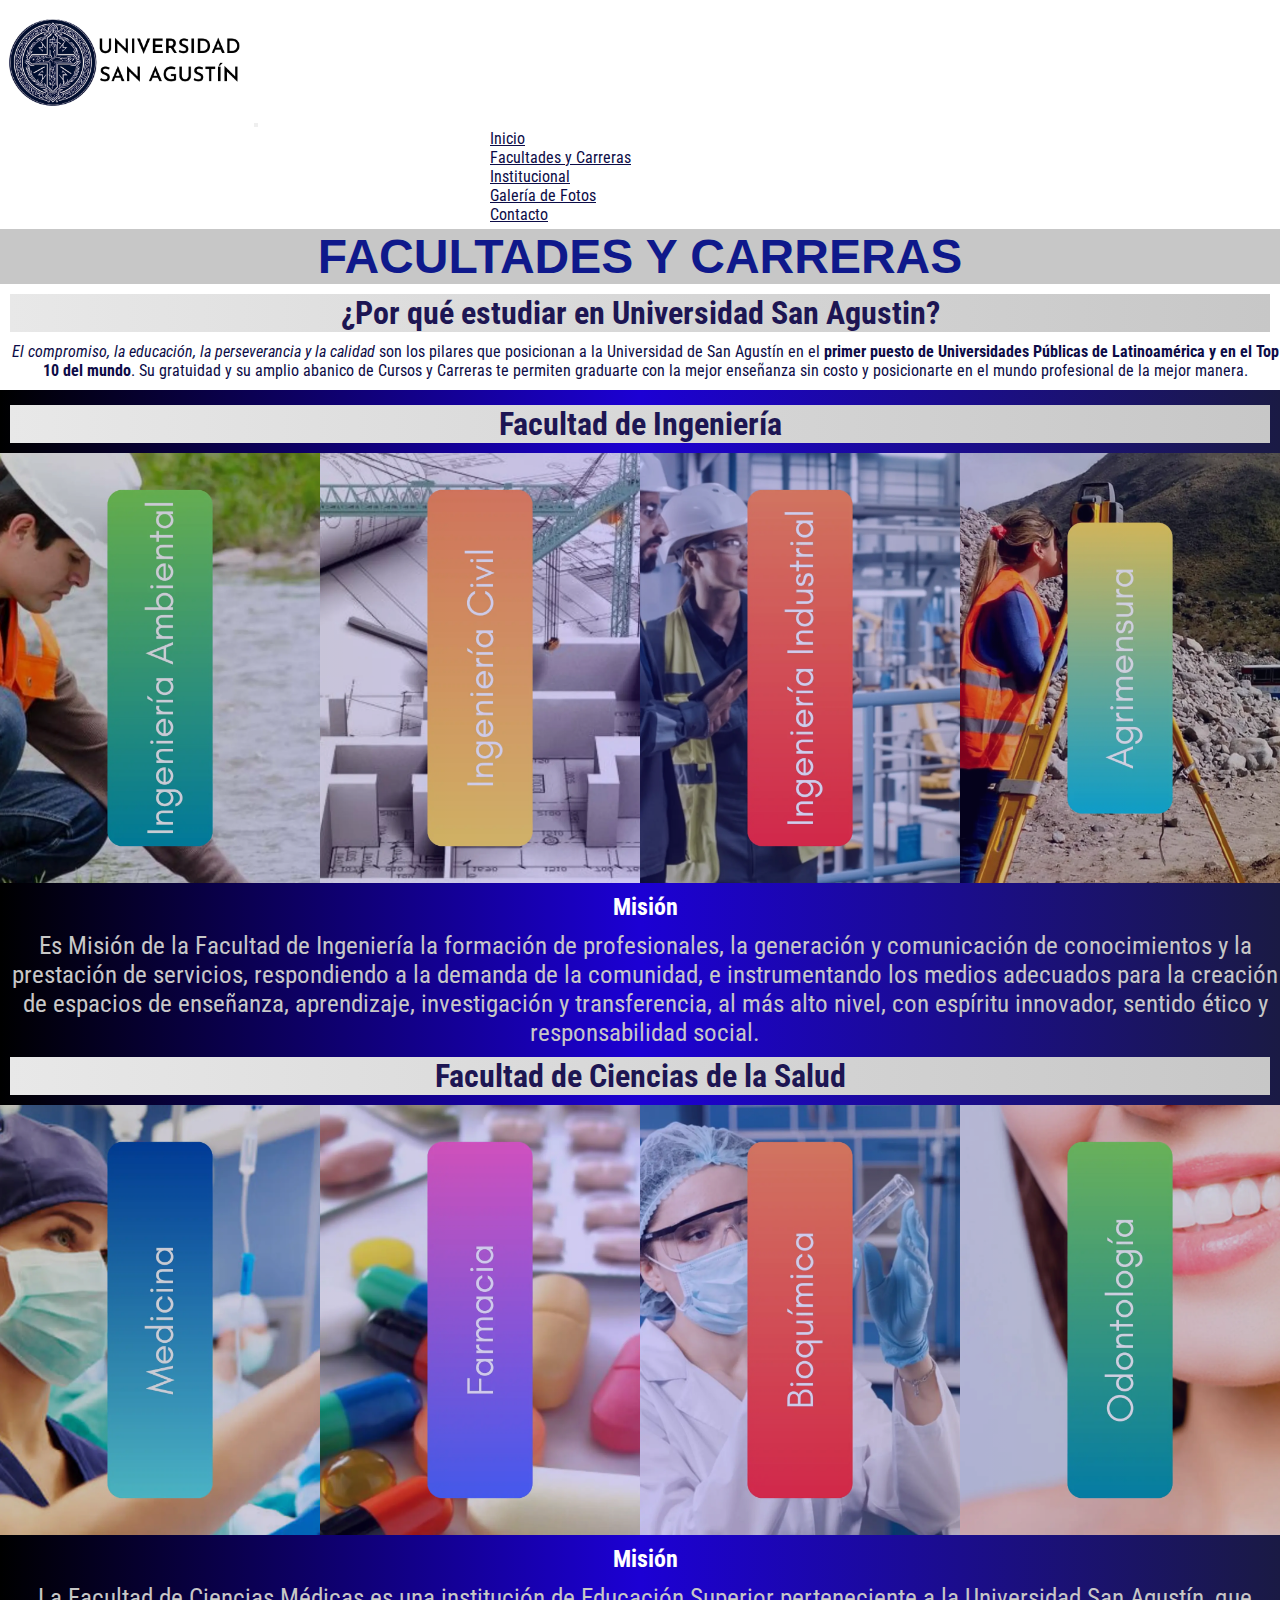
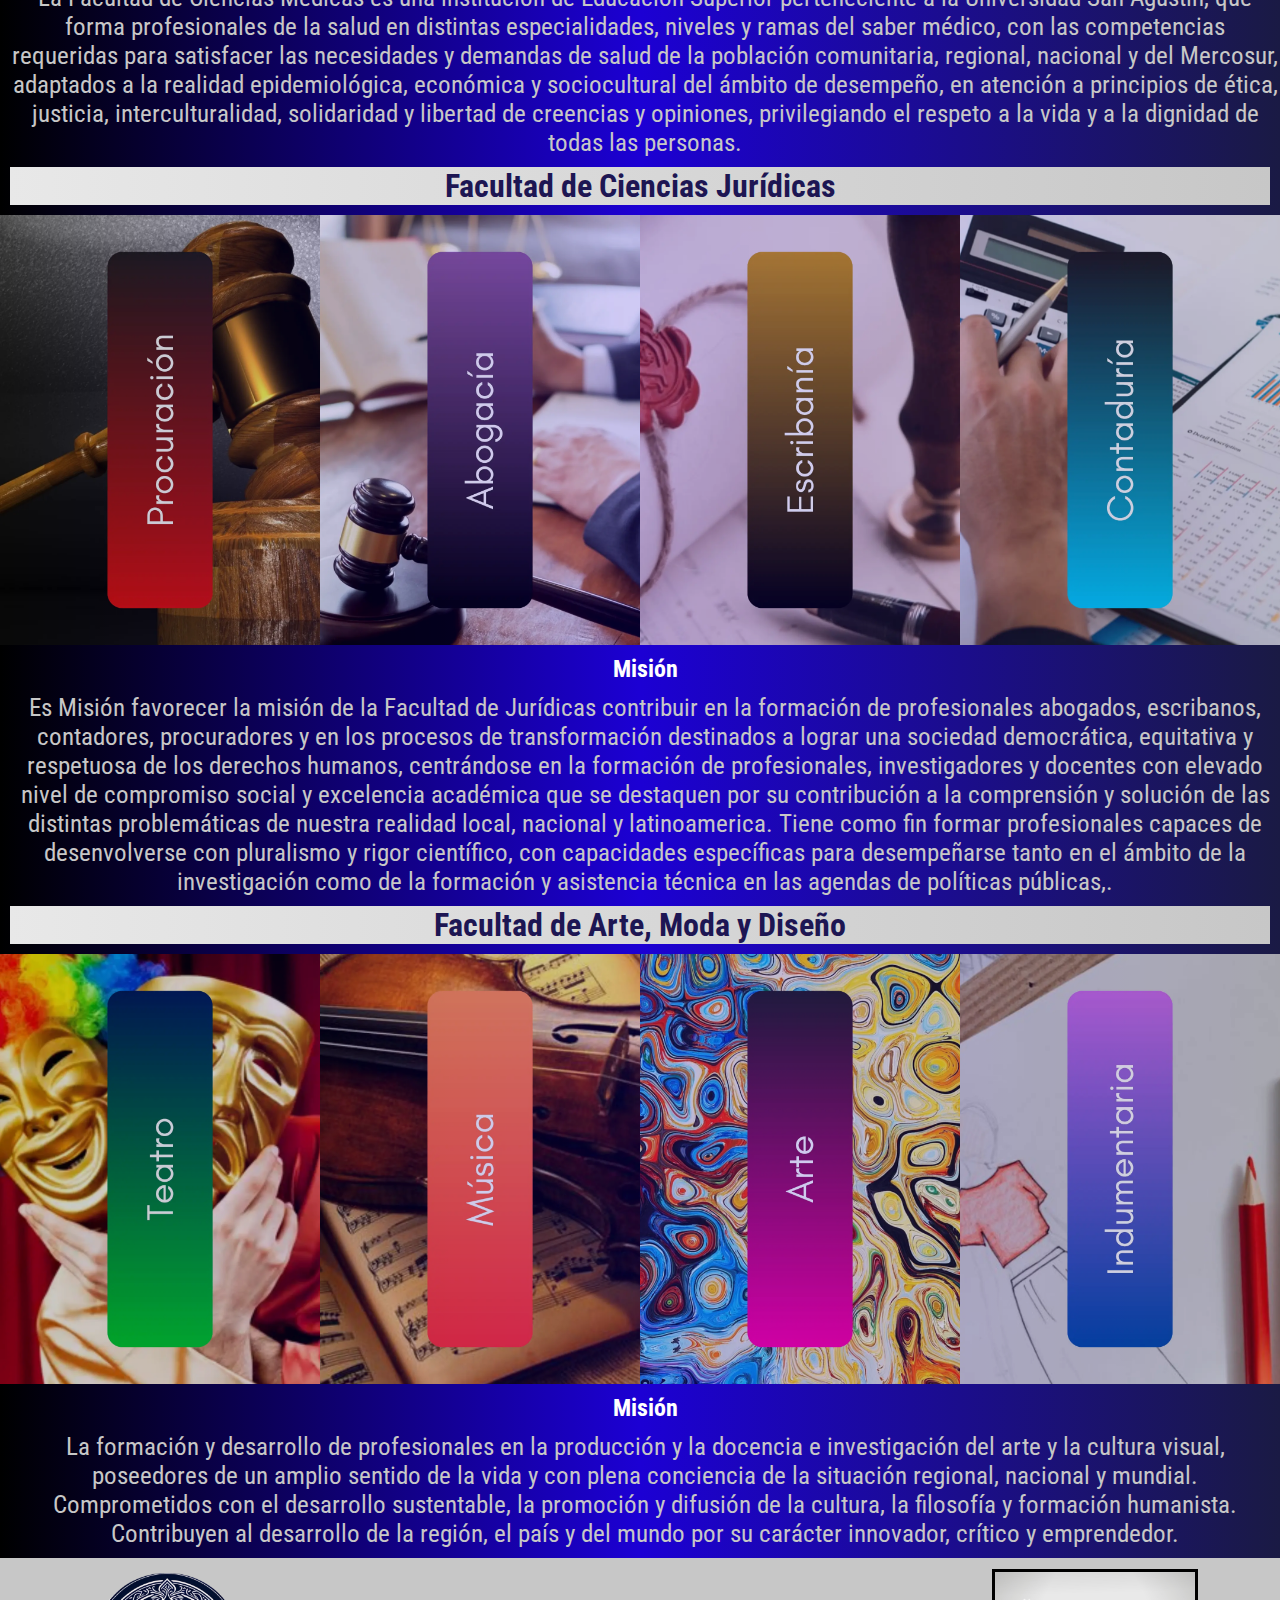
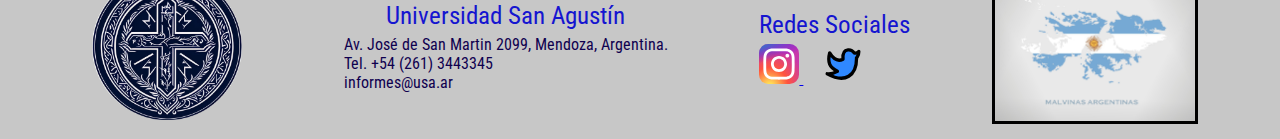
==== pages/carrera.html @ 0b382058 "first commit" ====
<!DOCTYPE html>
<html lang="en">
<head>
    <meta charset="UTF-8">
    <meta http-equiv="X-UA-Compatible" content="IE=edge">
    <meta name="viewport" content="width=device-width, initial-scale=1.0">
    
    <!--Fuente de Google--> 
    <link rel="preconnect" href="https://fonts.googleapis.com">
    <link rel="preconnect" href="https://fonts.gstatic.com" crossorigin>
    <link href="https://fonts.googleapis.com/css2?family=Roboto+Condensed:ital,wght@0,300;0,400;0,700;1,300&display=swap" rel="stylesheet">

    <!--Bootstrap--> 
    <link href="https://cdn.jsdelivr.net/npm/bootstrap@5.3.0-alpha3/dist/css/bootstrap.min.css" rel="stylesheet" integrity="sha384-KK94CHFLLe+nY2dmCWGMq91rCGa5gtU4mk92HdvYe+M/SXH301p5ILy+dN9+nJOZ" crossorigin="anonymous">

    <!--SCC Propio--> 
    <link rel="stylesheet" href="../css/styles.css">

    <!--SEO--> 
    <meta name="description" content="Página Principal de la Oferta Educativa de la Universidad de San Agustín. Nos muestra las Facultades y Carreras disponibles.">
    <meta name="keywords" content="universidad, usa, salud, ingeniería, arte, diseño, jurídica, medicina, bioquimica, farmacia, odontología, arte, moda, indumentaria">

    <title>Facultades y Carreras | USA</title>
    <link rel="icon" href="../img/logocircular.webp">
</head>
<body>
    <header id="arriba" class="logo">
        <nav class="navbar navbar-expand-lg ">
            <div class="container-fluid">
                <img src="../img/universidadsanagustín.png" alt="Logoynombreuniversidad">
              <button class="navbar-toggler" type="button" data-bs-toggle="collapse" data-bs-target="#navbarNav" aria-controls="navbarNav" aria-expanded="false" aria-label="Toggle navigation">
                <span class="navbar-toggler-icon"></span>
              </button>
              <div class="collapse navbar-collapse" id="navbarNav">
                <ul class="navbar-nav">
                  <li class="nav-item">
                    <a class="nav-link" aria-current="page" href="../index.html">Inicio</a>
                  </li>
                  <li class="nav-item">
                    <a class="nav-link" href="carrera.html">Facultades y Carreras</a>
                  </li>
                  <li class="nav-item">
                    <a class="nav-link" href="institucional.html">Institucional</a>
                  </li>
                  <li class="nav-item">
                    <a class="nav-link" href="galeriadefotos.html">Galería de Fotos</a>
                  </li>
                  <li class="nav-item">
                    <a class="nav-link" href="contacto.html">Contacto</a>
                  </li>
                </ul>
              </div>
            </div>
          </nav>
    </header>
    <section>
        <h1>FACULTADES Y CARRERAS</h1>

        <h2 class="titulosfacultad">¿Por qué estudiar en Universidad San Agustin?</h2>
        <p class="parrafocarrera"> <em>El compromiso, la educación, la perseverancia y la calidad</em> son los pilares que posicionan a la Universidad de San Agustín en el <strong>primer puesto de Universidades Públicas de Latinoamérica y en el Top 10 del mundo</strong>. Su gratuidad y su amplio abanico de Cursos y Carreras te permiten graduarte con la mejor enseñanza sin costo y posicionarte en el mundo profesional de la mejor manera. </p>
    </section>
  
    <section class="bodyfacultades">
    <section>
    <h2 class="titulosfacultad">Facultad de Ingeniería</h2>
    </section>

    <section class="probando">
      <img src="../img/ambiental.webp" alt="inginieriambiental">
      <img src="../img/civil.webp" alt="ingenieriacivil">
      <img src="../img/industrial.webp" alt="inginieriaindustrial">
      <img src="../img/agrimensura.webp" alt="ingenieriaagrimensura">
    </section>
    <div>
      <h2 class="titulocarrera">Misión</h2>
      <h3 class="textocarrera">Es Misión de la Facultad de Ingeniería la formación de profesionales, la generación y comunicación de conocimientos y la prestación de servicios, respondiendo a la demanda de la comunidad, e instrumentando los medios adecuados para la creación de espacios de enseñanza, aprendizaje, investigación y transferencia, al más alto nivel, con espíritu innovador, sentido ético y responsabilidad social.</h3>
    </div>

    <section>
      <h2 class="titulosfacultad">Facultad de Ciencias de la Salud</h2>
    </section>

      <section class="probando">
        <img src="../img/medicina1.webp" alt="medicina">
        <img src="../img/farmacia.webp" alt="farmacia">
        <img src="../img/bioquimica.webp" alt="bioq">
        <img src="../img/odontologia.webp" alt="odontología">
      </section>
      <div>
        <h2 class="titulocarrera">Misión</h2>
        <h3 class="textocarrera">La Facultad de Ciencias Médicas es una institución de Educación Superior perteneciente a la Universidad San Agustín, que forma profesionales de la salud en distintas especialidades, niveles y ramas del saber médico, con las competencias requeridas para satisfacer las necesidades y demandas de salud de la población comunitaria, regional, nacional y del Mercosur, adaptados a la realidad epidemiológica, económica y sociocultural del ámbito de desempeño, en atención a principios de ética, justicia, interculturalidad, solidaridad y libertad de creencias y opiniones, privilegiando el respeto a la vida y a la dignidad de todas las personas.</h3>
      </div>

      <section>
        <h2 class="titulosfacultad">Facultad de Ciencias Jurídicas</h2>
      </section>

      <section class="probando">
        <img src="../img/procuracion.webp" alt="procurador">
        <img src="../img/abogacia.webp" alt="abogado">
        <img src="../img/escribania.webp" alt="escribano">
        <img src="../img/contaduria.webp" alt="contador">
      </section>
      <div>
        <h2 class="titulocarrera">Misión</h2>
        <h3 class="textocarrera">Es Misión favorecer la misión de la Facultad de Jurídicas contribuir en la formación de profesionales abogados, escribanos, contadores, procuradores y en los procesos de transformación destinados a lograr una sociedad democrática, equitativa y respetuosa de los derechos humanos, centrándose en la formación de profesionales, investigadores y docentes con elevado nivel de compromiso social y excelencia académica que se destaquen por su contribución a la comprensión y solución de las distintas problemáticas de nuestra realidad local, nacional y latinoamerica. Tiene como fin formar profesionales capaces de desenvolverse con pluralismo y rigor científico, con capacidades específicas para desempeñarse tanto en el ámbito de la investigación como de la formación y asistencia técnica en las agendas de políticas públicas,.</h3>
      </div>
      
      <section>
          <h2 class="titulosfacultad">Facultad de Arte, Moda y Diseño</h2>
      </section>
      <section class="probando">
        <img src="../img/teatro.webp" alt="teatro">
        <img src="../img/musica.webp" alt="musica">
        <img src="../img/arte.webp" alt="arte">
        <img src="../img/diseño.webp" alt="diseño">
      </section>
      <div>
        <h2 class="titulocarrera">Misión</h2>
        <h3 class="textocarrera">La formación y desarrollo de profesionales en la producción y la docencia e investigación del arte y la cultura visual, poseedores de un amplio sentido de la vida y con plena conciencia de la situación regional, nacional y mundial. Comprometidos con el desarrollo sustentable, la promoción y difusión de la cultura, la filosofía y formación humanista. Contribuyen al desarrollo de la región, el país y del mundo por su carácter innovador, crítico y emprendedor.</h3>
      </div>
    </section>
</section>

    <footer>
        <section class="logofooter">
            <img src="../img/logocircular.webp" alt="Logouniversidad">
        </section>
        <section>
            <h3>Universidad San Agustín</h3>
            <ul>
                <li>Av. José de San Martin 2099, Mendoza, Argentina.</li>
                <li>Tel. +54 (261) 3443345</li>
                <li>informes@usa.ar</li>
            </ul>
            
        </section>
        <section>
            <h3>Redes Sociales</h3>
        <a class="socialmedia" href="https://www.instagram.com" target="_blank">
            <img src="../img/instagram.svg" alt="Logo Instagram">
        </a>
        <a class="socialmedia" href="https://www.twitter.com" target="_blank">
            <img src="../img/twitter.svg" alt="Logo Twitter">
        </a>
        </section>
        <section class="malvarg">
            <img src="../img/malvinasargentinas.jpg" alt="malvinasargentinas">
        </section>
    </footer>

    <script src="https://cdn.jsdelivr.net/npm/bootstrap@5.3.0-alpha3/dist/js/bootstrap.bundle.min.js" integrity="sha384-ENjdO4Dr2bkBIFxQpeoTz1HIcje39Wm4jDKdf19U8gI4ddQ3GYNS7NTKfAdVQSZe" crossorigin="anonymous"></script>
</body>
</html>
---- css/styles.css ----
@charset "UTF-8";
/*VARIABLES*/
/*PALETA DE COLORES*/
/*ESPACIADOS*/
/*Buena Práctica: colocar los margin y padding en 0*/
* {
  margin: 0;
  padding: 0;
}

img {
  max-width: 100%;
}

h1 {
  /*Propiedad = color y el blueviolet = Valor*/
  color: rgb(15, 25, 139);
  text-align: center;
  font-size: 3rem;
  background-color: rgb(199, 199, 199);
  text-shadow: 6px;
  font-family: "Lucida Sans", "Lucida Sans Regular", "Lucida Grande", "Lucida Sans Unicode", Geneva, Verdana, sans-serif;
}

/*Caracterísitcas h2*/
h2 {
  color: rgb(29, 22, 83);
  margin-top: 10px;
  margin-bottom: 10px;
  margin-left: 10px;
}

/*Caracterísitcas h3*/
h3 {
  color: rgb(21, 21, 208);
  font-weight: 400;
  margin-bottom: 5px;
  margin-left: 10px;
  text-align: center;
  font-size: 25px;
}

h4 {
  margin-left: 10px;
}

ul {
  list-style: none;
  margin-bottom: 5px;
  margin-left: 10px;
  color: rgb(15, 0, 79);
}

p {
  margin-bottom: 10px;
  margin-left: 10px;
  color: rgb(12, 12, 71);
}

header {
  background-color: white;
  border: white;
  position: sticky;
  top: 0;
  z-index: 1;
}

.whatsapp {
  position: fixed;
  bottom: 15px;
  right: 15px;
}

.whatsapp img {
  width: 60px;
}

header {
  background-color: white;
  border: white;
  position: sticky;
  top: 0;
  z-index: 1;
}

body {
  font-family: "Roboto Condensed", sans-serif;
}

.body__parrafo {
  color: black;
  display: flex;
  justify-content: center;
  text-align: center;
}

.redsoc {
  font-size: 1rem;
  text-align: left;
}

.datos {
  color: black;
}

footer {
  display: flex;
  flex-direction: row;
  align-items: center;
  justify-content: space-evenly;
  flex-wrap: wrap;
}

@media (max-width: 768px) {
  footer {
    flex-direction: column;
    align-items: center;
    justify-content: center;
  }
}
.nav-link:hover {
  color: blueviolet;
  background-color: rgb(201, 201, 201);
}

.nav-link {
  color: rgb(12, 12, 71);
  text-align: center;
}

.socialmedia {
  margin: 10px 10px;
}
.socialmedia img {
  width: 40px;
}

header {
  background-color: white;
  border: white;
  position: sticky;
  top: 0;
  z-index: 1;
}

.logofooter {
  margin: 15px 10px;
}
.logofooter img {
  width: 150px;
}

.logo img {
  width: 250px;
}

/*Aplicando Pseudoclases*/
.menu li a:hover {
  color: rgb(178, 143, 211);
}

.menu li a:active {
  background-color: #a3a5c3;
  color: rgb(68, 115, 190);
}

/*Mediaquerie para la Navbar en pantalla grande*/
@media (min-width: 992px) and (max-width: 1200px) {
  .navbar-nav {
    padding-left: 15rem;
  }
}
@media (min-width: 1201px) and (max-width: 1600px) {
  .navbar-nav {
    padding-left: 30rem;
  }
}
footer {
  background-color: rgb(199, 199, 199);
}

.chiuni {
  display: flex;
  flex-direction: column;
  align-items: center;
  margin: 5px;
}
.chiuni img {
  border: solid black;
  text-align: center;
  max-width: 100%;
}

.arteymoda {
  background-color: rgb(199, 199, 199);
  padding: 10px;
  margin: 5px, 5px;
  border: solid 3px black;
  justify-content: center;
  align-items: center;
}
.arteymoda img {
  width: 250px;
  display: block;
  margin: 0 auto;
}
.arteymoda ul {
  margin-top: 15px;
  margin-bottom: 15px;
  text-align: center;
  padding-left: 0rem;
}

.ingindex {
  background-color: rgb(199, 199, 199);
  padding: 10px;
  margin: 5px, 5px;
  border: solid 3px black;
  justify-content: center;
  align-items: center;
}
.ingindex img {
  width: 250px;
  display: block;
  margin: 0 auto;
}
.ingindex ul {
  margin-top: 15px;
  margin-bottom: 15px;
  text-align: center;
  padding-left: 0rem;
}

.medindex {
  background-color: rgb(199, 199, 199);
  padding: 10px;
  margin: 5px, 5px;
  border: solid 3px black;
  justify-content: center;
  align-items: center;
}
.medindex img {
  width: 250px;
  display: block;
  margin: 0 auto;
}
.medindex ul {
  margin-top: 15px;
  margin-bottom: 15px;
  text-align: center;
  padding-left: 0rem;
}

.jurindex {
  background-color: rgb(199, 199, 199);
  padding: 10px;
  margin: 5px, 5px;
  border: solid 3px black;
  justify-content: center;
  align-items: center;
}
.jurindex img {
  width: 250px;
  display: block;
  margin: 0 auto;
}
.jurindex ul {
  margin-top: 15px;
  margin-bottom: 15px;
  text-align: center;
  padding-left: 0rem;
}

.titleca {
  display: flex;
  flex-direction: column;
  align-items: center;
  gap: 15px;
}

/*Incluyendo Mixin a los Científicos*/
.favaloro {
  background-color: rgb(106, 72, 117);
  border: solid 3px black;
  text-align: center;
  align-items: center;
  justify-content: space-around;
  margin: 0 auto;
}
.favaloro img {
  width: 150px;
  display: block;
  margin: 0 auto;
}
.favaloro h3 {
  text-align: center;
  color: white;
}
.favaloro p {
  color: white;
}

.rabinovich {
  background-color: rgb(106, 72, 117);
  border: solid 3px black;
  text-align: center;
  align-items: center;
  justify-content: space-around;
  margin: 0 auto;
}
.rabinovich img {
  width: 150px;
  display: block;
  margin: 0 auto;
}
.rabinovich h3 {
  text-align: center;
  color: white;
}
.rabinovich p {
  color: white;
}

.gamarnik {
  background-color: rgb(106, 72, 117);
  border: solid 3px black;
  text-align: center;
  align-items: center;
  justify-content: space-around;
  margin: 0 auto;
}
.gamarnik img {
  width: 150px;
  display: block;
  margin: 0 auto;
}
.gamarnik h3 {
  text-align: center;
  color: white;
}
.gamarnik p {
  color: white;
}

.milstein {
  background-color: rgb(106, 72, 117);
  border: solid 3px black;
  text-align: center;
  align-items: center;
  justify-content: space-around;
  margin: 0 auto;
}
.milstein img {
  width: 150px;
  display: block;
  margin: 0 auto;
}
.milstein h3 {
  text-align: center;
  color: white;
}
.milstein p {
  color: white;
}

.noticias {
  margin: 0 auto;
  margin-top: 30px;
  margin-bottom: 30px;
}

.grandes {
  margin: 0 auto;
  margin-top: 30px;
  margin-bottom: 30px;
  margin: 5px;
}

.malvarg img {
  width: 200px;
  border-style: solid;
  border-color: black;
}

.notint {
  background-color: rgb(199, 199, 199);
  margin-left: 5px;
  margin-right: 5px;
  border: solid;
}

.anidada {
  margin-top: 5px;
  margin-bottom: 10px;
  font-style: italic;
}
.anidada ul {
  list-style: none;
  margin-left: 3px;
}

.titnot {
  text-align: center;
  color: rgb(29, 22, 83);
  font-size: 2rem;
}

.contentcarrera {
  margin-left: 5px;
  margin-right: 5px;
}

.probando {
  display: flex;
  width: 100%;
  height: 430px;
}
.probando img {
  width: 0px;
  flex-grow: 1;
  object-fit: cover;
  opacity: 0.8;
  transition: 0.5s ease;
}
.probando img:hover {
  cursor: crosshair;
  width: 50px;
  opacity: 1;
  filter: contrast(120%);
}

.titulosfacultad {
  text-align: center;
  font-size: 2rem;
  margin-bottom: 20px;
  background-image: linear-gradient(to left, rgb(199, 199, 199), rgb(232, 232, 232));
  margin: 10px;
}

.bodyfacultades {
  background-image: linear-gradient(to left, rgb(26, 26, 68), rgb(28, 0, 212), black);
  padding-top: 5px;
  padding-bottom: 5px;
}

.titulocarrera {
  text-align: center;
  color: white;
}

.textocarrera {
  color: rgb(199, 199, 199);
  text-align: center;
}

.parrafocarrera {
  text-align: center;
}

.accordion-body {
  text-align: justify;
}

.textoint {
  text-align: center;
}

.accordion-button {
  font-weight: bold;
}

.formulario {
  background-color: rgb(18, 18, 64);
  color: whitesmoke;
  padding: 0 1.5em;
  max-width: 1170px;
  margin: 0px;
}

.forms {
  margin: 20px;
}

.preg, .preg2 {
  width: 100%;
  padding: 0.5em;
  margin-bottom: 12px;
  margin-top: 12px;
  border: none;
  text-align: center;
}

.preg2 {
  background-color: rgb(185, 75, 75);
}

.formulario-contacto {
  text-align: center;
}

/*Galería utilizando Grids*/
.body__gdf {
  display: grid;
  grid-template-areas: "foto1 foto1 foto2 foto2 foto2" "foto1 foto1 foto2 foto2 foto2" "foto3 foto3 foto2 foto2 foto2" "foto4 foto4 foto5 foto5 foto6" "foto7 foto7 foto8 foto9 foto9";
  gap: 12px;
  background-image: linear-gradient(to left, rgb(26, 26, 68), black);
  padding: 10px;
}

.img1, .img2, .img3, .img4, .img5, .img6, .img7, .img8, .img9 {
  max-width: 100%;
  height: 200px;
  background-size: cover;
  background-repeat: no-repeat;
  background-position: center;
}

.img1 {
  background-image: url(../img/1.jpg);
  grid-area: foto1;
}

.img2 {
  background-image: url(../img/2.jpg);
  grid-area: foto2;
  align-self: start;
  height: 100%;
}

.img3 {
  background-image: url(../img/3.jpg);
  grid-area: foto3;
}

.img4 {
  background-image: url(../img/4.jpg);
  grid-area: foto4;
}

.img5 {
  background-image: url(../img/5.webp);
  grid-area: foto5;
}

.img6 {
  background-image: url(../img/6.webp);
  grid-area: foto6;
}

.img7 {
  background-image: url(../img/7.jpg);
  grid-area: foto7;
}

.img8 {
  background-image: url(../img/8.jpg);
  grid-area: foto8;
}

.img9 {
  background-image: url(../img/9.jpg);
  grid-area: foto9;
}

@media (max-width: 768px) {
  .body__gdf {
    grid-template-areas: "foto1 foto1 foto1" "foto2 foto2 foto2" "foto3 foto3 foto3" "foto4 foto4 foto4" "foto5 foto5 foto5" "foto6 foto6 foto6" "foto7 foto7 foto7" "foto8 foto8 foto8" "foto9 foto9 foto9";
  }
}

/*# sourceMappingURL=styles.css.map */
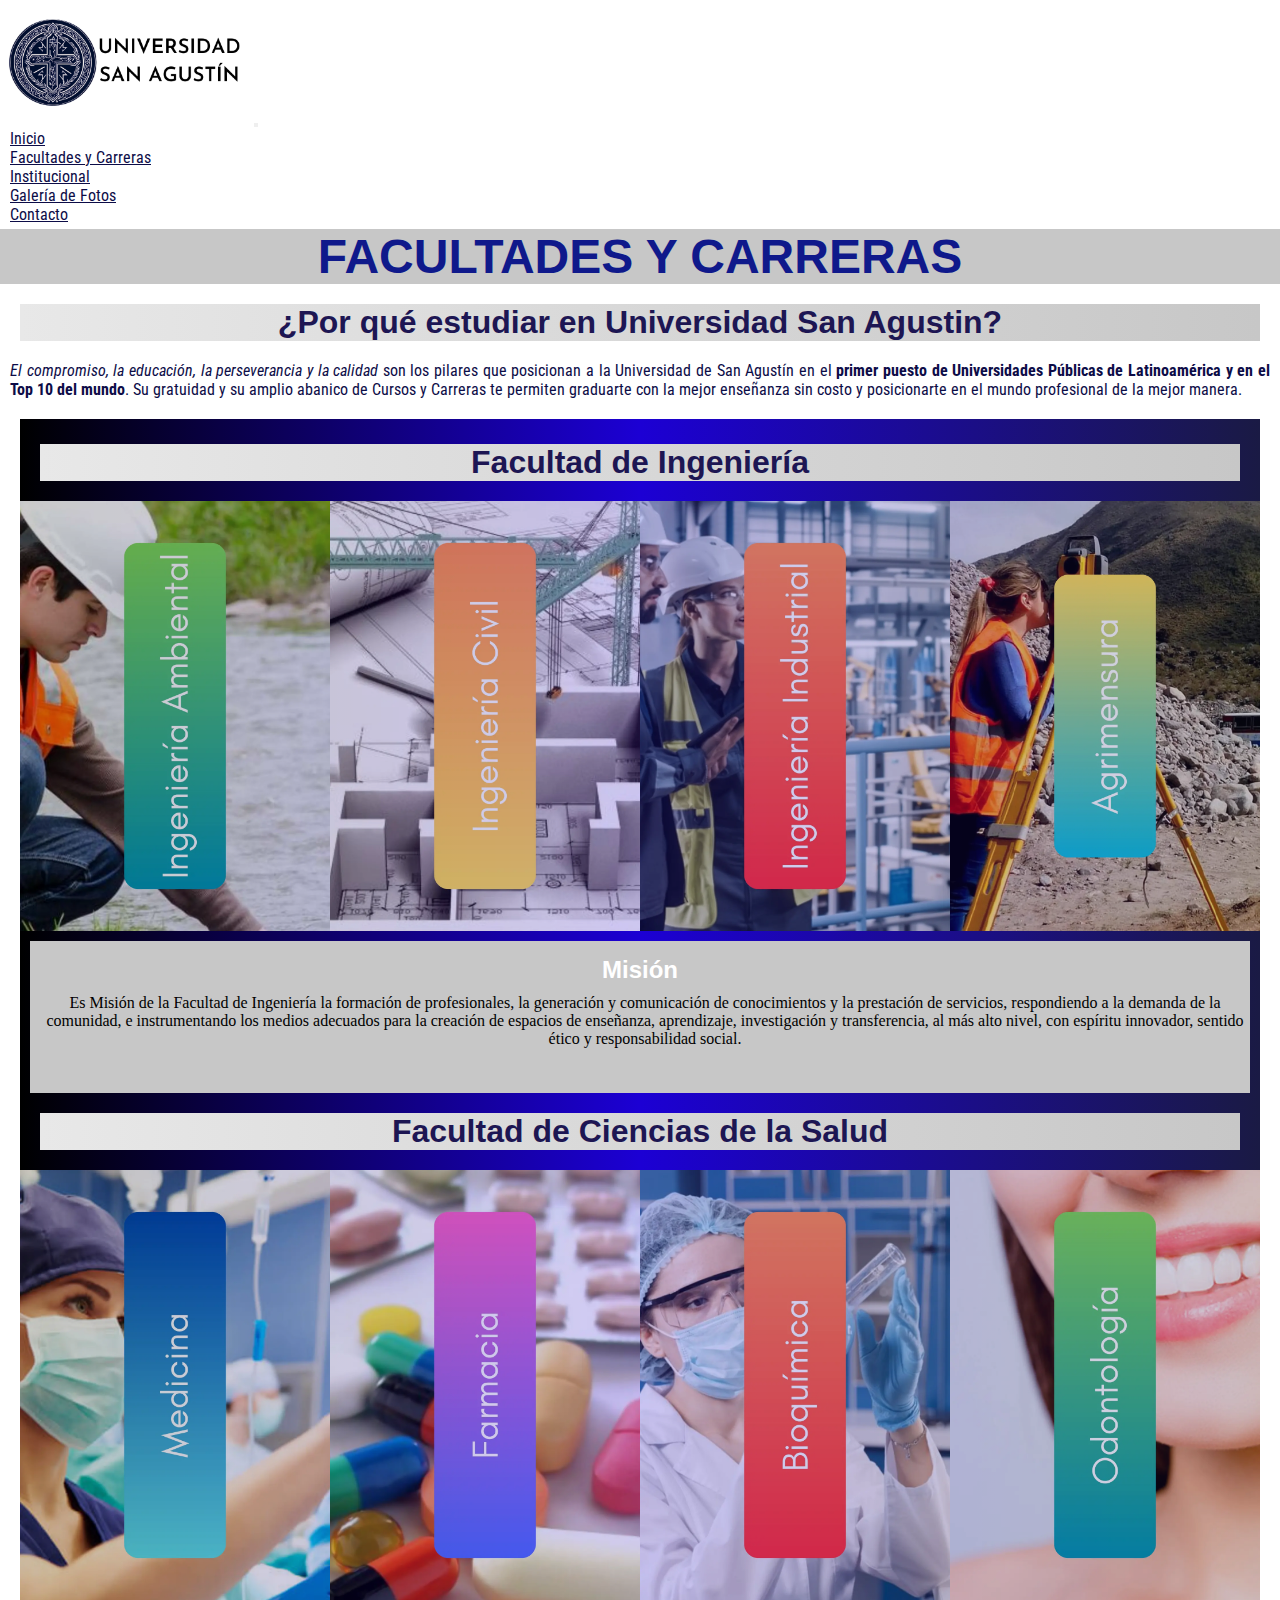
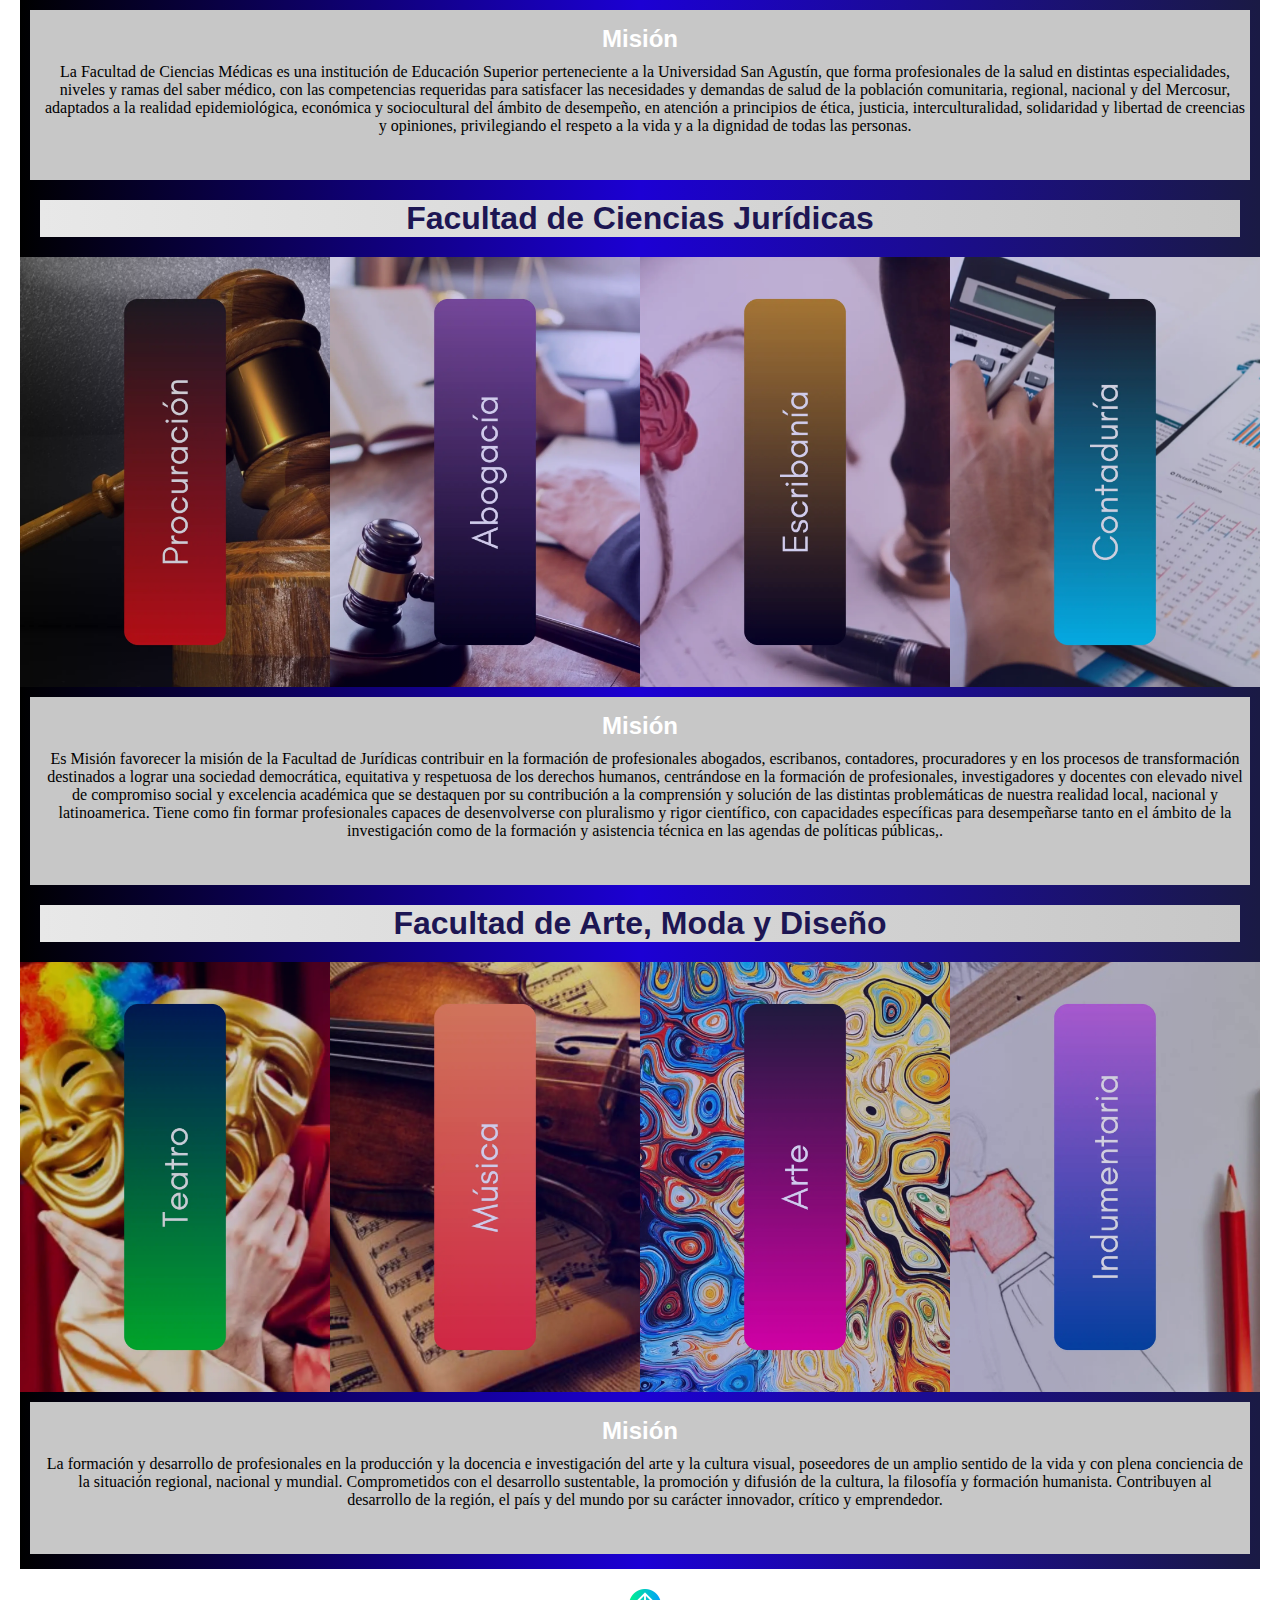
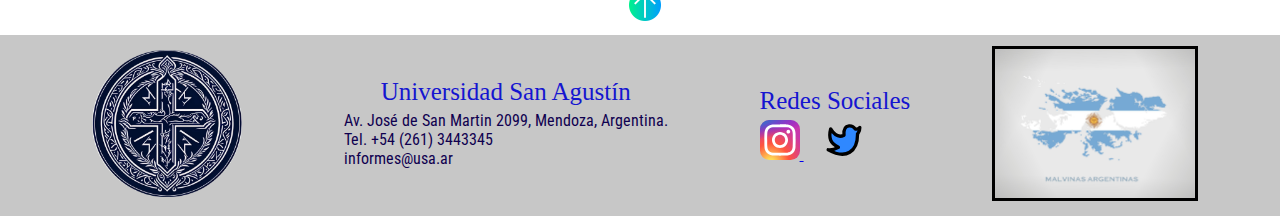
==== commit 1e0bec96: "Se agregaron cards para solucionar en el index la sección de carreras y se arreglo tipografías de di" ====
--- a/pages/carrera.html
+++ b/pages/carrera.html
@@ -23,11 +23,11 @@
     <title>Facultades y Carreras | USA</title>
     <link rel="icon" href="../img/logocircular.webp">
 </head>
-<body>
+<body id="arriba">
     <header id="arriba" class="logo">
         <nav class="navbar navbar-expand-lg ">
             <div class="container-fluid">
-                <img src="../img/universidadsanagustín.png" alt="Logoynombreuniversidad">
+                <a href="../index.html"><img src="../img/universidadsanagustín.png" alt="Logoynombreuniversidad"></a>
               <button class="navbar-toggler" type="button" data-bs-toggle="collapse" data-bs-target="#navbarNav" aria-controls="navbarNav" aria-expanded="false" aria-label="Toggle navigation">
                 <span class="navbar-toggler-icon"></span>
               </button>
@@ -71,7 +71,7 @@
       <img src="../img/industrial.webp" alt="inginieriaindustrial">
       <img src="../img/agrimensura.webp" alt="ingenieriaagrimensura">
     </section>
-    <div>
+    <div class="mision">
       <h2 class="titulocarrera">Misión</h2>
       <h3 class="textocarrera">Es Misión de la Facultad de Ingeniería la formación de profesionales, la generación y comunicación de conocimientos y la prestación de servicios, respondiendo a la demanda de la comunidad, e instrumentando los medios adecuados para la creación de espacios de enseñanza, aprendizaje, investigación y transferencia, al más alto nivel, con espíritu innovador, sentido ético y responsabilidad social.</h3>
     </div>
@@ -86,7 +86,7 @@
         <img src="../img/bioquimica.webp" alt="bioq">
         <img src="../img/odontologia.webp" alt="odontología">
       </section>
-      <div>
+      <div class="mision">
         <h2 class="titulocarrera">Misión</h2>
         <h3 class="textocarrera">La Facultad de Ciencias Médicas es una institución de Educación Superior perteneciente a la Universidad San Agustín, que forma profesionales de la salud en distintas especialidades, niveles y ramas del saber médico, con las competencias requeridas para satisfacer las necesidades y demandas de salud de la población comunitaria, regional, nacional y del Mercosur, adaptados a la realidad epidemiológica, económica y sociocultural del ámbito de desempeño, en atención a principios de ética, justicia, interculturalidad, solidaridad y libertad de creencias y opiniones, privilegiando el respeto a la vida y a la dignidad de todas las personas.</h3>
       </div>
@@ -101,7 +101,7 @@
         <img src="../img/escribania.webp" alt="escribano">
         <img src="../img/contaduria.webp" alt="contador">
       </section>
-      <div>
+      <div class="mision">
         <h2 class="titulocarrera">Misión</h2>
         <h3 class="textocarrera">Es Misión favorecer la misión de la Facultad de Jurídicas contribuir en la formación de profesionales abogados, escribanos, contadores, procuradores y en los procesos de transformación destinados a lograr una sociedad democrática, equitativa y respetuosa de los derechos humanos, centrándose en la formación de profesionales, investigadores y docentes con elevado nivel de compromiso social y excelencia académica que se destaquen por su contribución a la comprensión y solución de las distintas problemáticas de nuestra realidad local, nacional y latinoamerica. Tiene como fin formar profesionales capaces de desenvolverse con pluralismo y rigor científico, con capacidades específicas para desempeñarse tanto en el ámbito de la investigación como de la formación y asistencia técnica en las agendas de políticas públicas,.</h3>
       </div>
@@ -115,12 +115,14 @@
         <img src="../img/arte.webp" alt="arte">
         <img src="../img/diseño.webp" alt="diseño">
       </section>
-      <div>
+      <div class="mision">
         <h2 class="titulocarrera">Misión</h2>
         <h3 class="textocarrera">La formación y desarrollo de profesionales en la producción y la docencia e investigación del arte y la cultura visual, poseedores de un amplio sentido de la vida y con plena conciencia de la situación regional, nacional y mundial. Comprometidos con el desarrollo sustentable, la promoción y difusión de la cultura, la filosofía y formación humanista. Contribuyen al desarrollo de la región, el país y del mundo por su carácter innovador, crítico y emprendedor.</h3>
       </div>
     </section>
 </section>
+
+<p class="arriba"><a href="#arriba"><img src="../img/arriba.png" alt="ir-arriba"></a></p>
 
     <footer>
         <section class="logofooter">
@@ -135,6 +137,7 @@
             </ul>
             
         </section>
+      
         <section>
             <h3>Redes Sociales</h3>
         <a class="socialmedia" href="https://www.instagram.com" target="_blank">
--- a/css/styles.css
+++ b/css/styles.css
@@ -13,13 +13,12 @@
 }
 
 h1 {
-  /*Propiedad = color y el blueviolet = Valor*/
   color: rgb(15, 25, 139);
   text-align: center;
   font-size: 3rem;
   background-color: rgb(199, 199, 199);
   text-shadow: 6px;
-  font-family: "Lucida Sans", "Lucida Sans Regular", "Lucida Grande", "Lucida Sans Unicode", Geneva, Verdana, sans-serif;
+  font-family: "Trebuchet MS", "Lucida Sans Unicode", "Lucida Grande", "Lucida Sans", Arial, sans-serif;
 }
 
 /*Caracterísitcas h2*/
@@ -28,6 +27,7 @@
   margin-top: 10px;
   margin-bottom: 10px;
   margin-left: 10px;
+  font-family: "Franklin Gothic Medium", "Arial Narrow", Arial, sans-serif;
 }
 
 /*Caracterísitcas h3*/
@@ -38,6 +38,7 @@
   margin-left: 10px;
   text-align: center;
   font-size: 25px;
+  font-family: Cambria, Cochin, Georgia, Times, "Times New Roman", serif;
 }
 
 h4 {
@@ -109,6 +110,7 @@
   align-items: center;
   justify-content: space-evenly;
   flex-wrap: wrap;
+  background-color: rgb(199, 199, 199);
 }
 
 @media (max-width: 768px) {
@@ -164,19 +166,12 @@
   color: rgb(68, 115, 190);
 }
 
-/*Mediaquerie para la Navbar en pantalla grande*/
-@media (min-width: 992px) and (max-width: 1200px) {
-  .navbar-nav {
-    padding-left: 15rem;
-  }
-}
-@media (min-width: 1201px) and (max-width: 1600px) {
-  .navbar-nav {
-    padding-left: 30rem;
-  }
-}
-footer {
-  background-color: rgb(199, 199, 199);
+.arriba {
+  text-align: center;
+}
+.arriba img {
+  max-width: 2rem;
+  max-height: 2rem;
 }
 
 .chiuni {
@@ -188,7 +183,8 @@
 .chiuni img {
   border: solid black;
   text-align: center;
-  max-width: 100%;
+  max-width: 70vw;
+  max-height: 70vh;
 }
 
 .arteymoda {
@@ -408,6 +404,18 @@
 .contentcarrera {
   margin-left: 5px;
   margin-right: 5px;
+}
+
+.card {
+  margin: 10px;
+  background-color: #0e177e;
+}
+
+.card-title {
+  text-align: center;
+  font-family: Arial, Helvetica, sans-serif;
+  color: #fbfbfb;
+  font-weight: bold;
 }
 
 .probando {
@@ -432,29 +440,39 @@
 .titulosfacultad {
   text-align: center;
   font-size: 2rem;
-  margin-bottom: 20px;
   background-image: linear-gradient(to left, rgb(199, 199, 199), rgb(232, 232, 232));
-  margin: 10px;
+  margin: 20px;
 }
 
 .bodyfacultades {
   background-image: linear-gradient(to left, rgb(26, 26, 68), rgb(28, 0, 212), black);
   padding-top: 5px;
   padding-bottom: 5px;
+  margin: 20px;
 }
 
 .titulocarrera {
   text-align: center;
   color: white;
+  margin: 10px;
 }
 
 .textocarrera {
-  color: rgb(199, 199, 199);
-  text-align: center;
+  color: black;
+  text-align: center;
+  font-size: 1rem;
+  margin-bottom: 40px;
 }
 
 .parrafocarrera {
-  text-align: center;
+  text-align: justify;
+  margin: 10px;
+}
+
+.mision {
+  background-color: rgb(199, 199, 199);
+  margin: 10px;
+  padding: 5px;
 }
 
 .accordion-body {
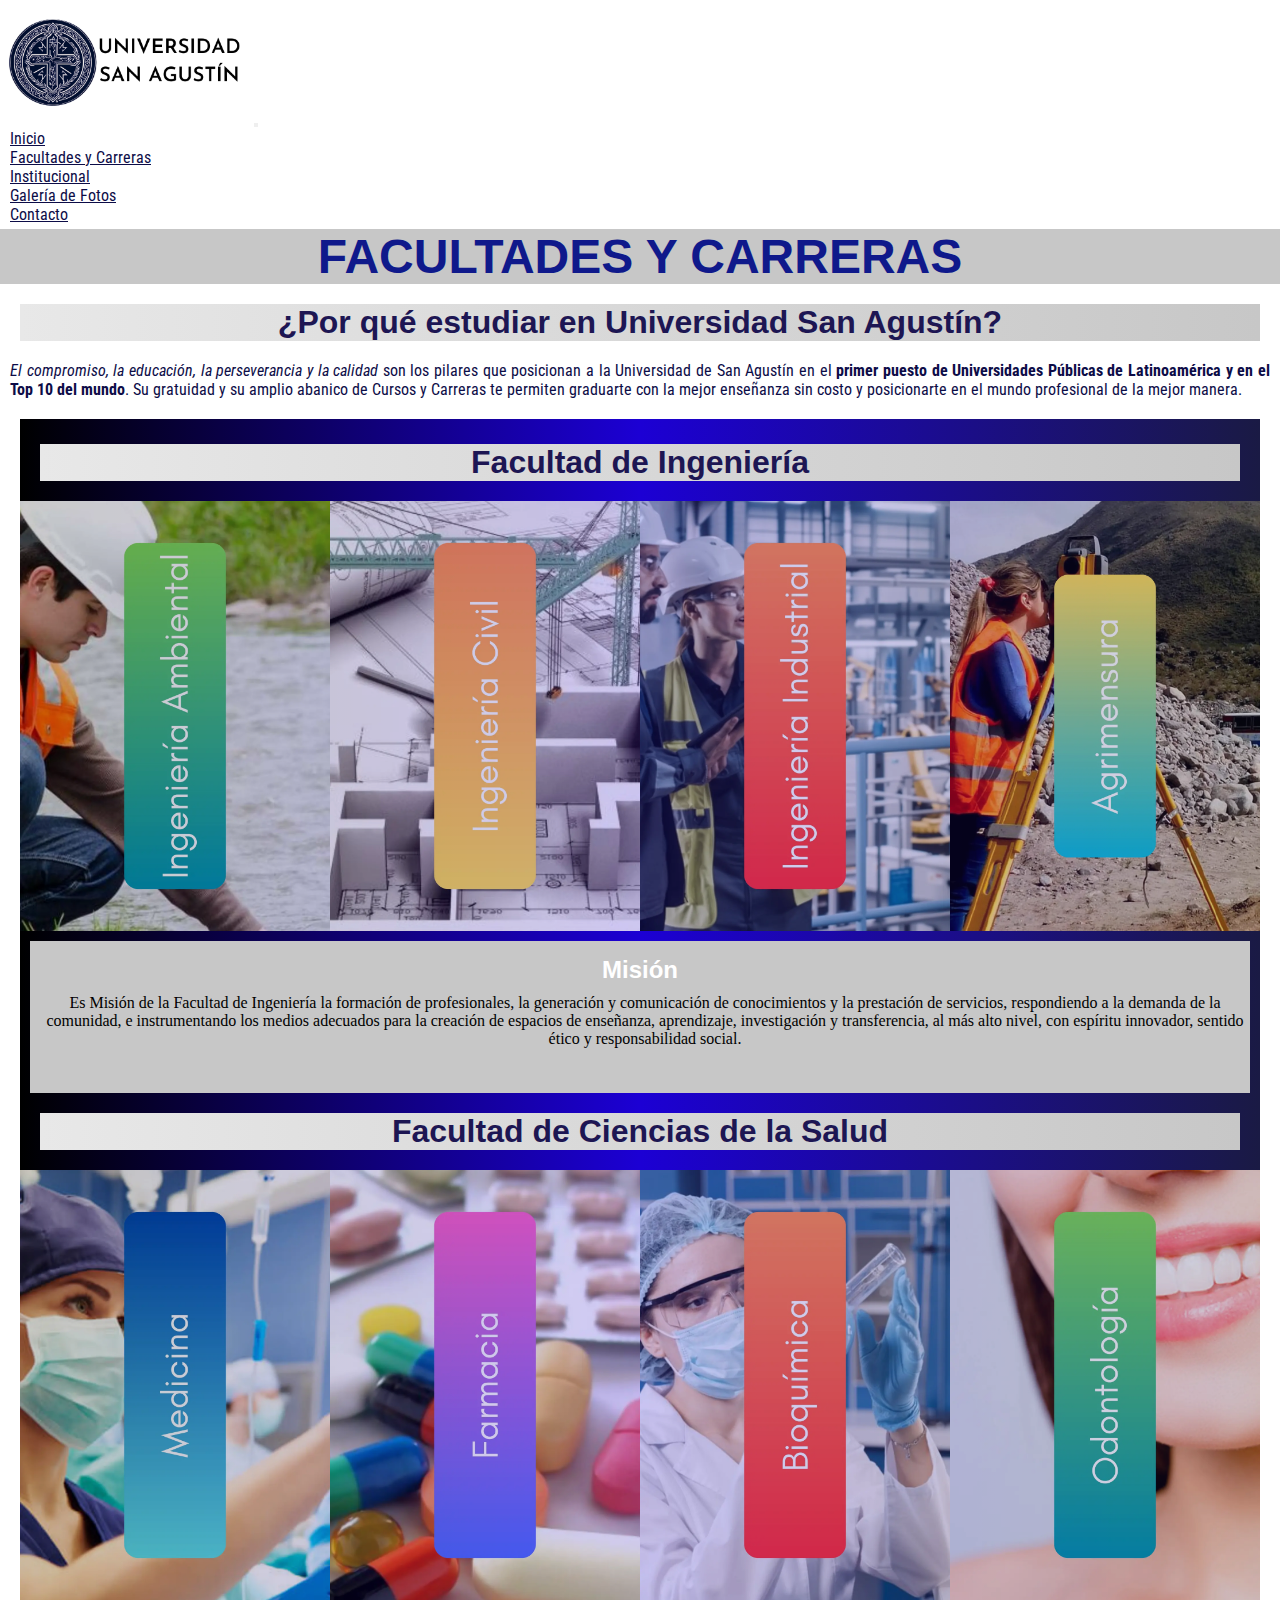
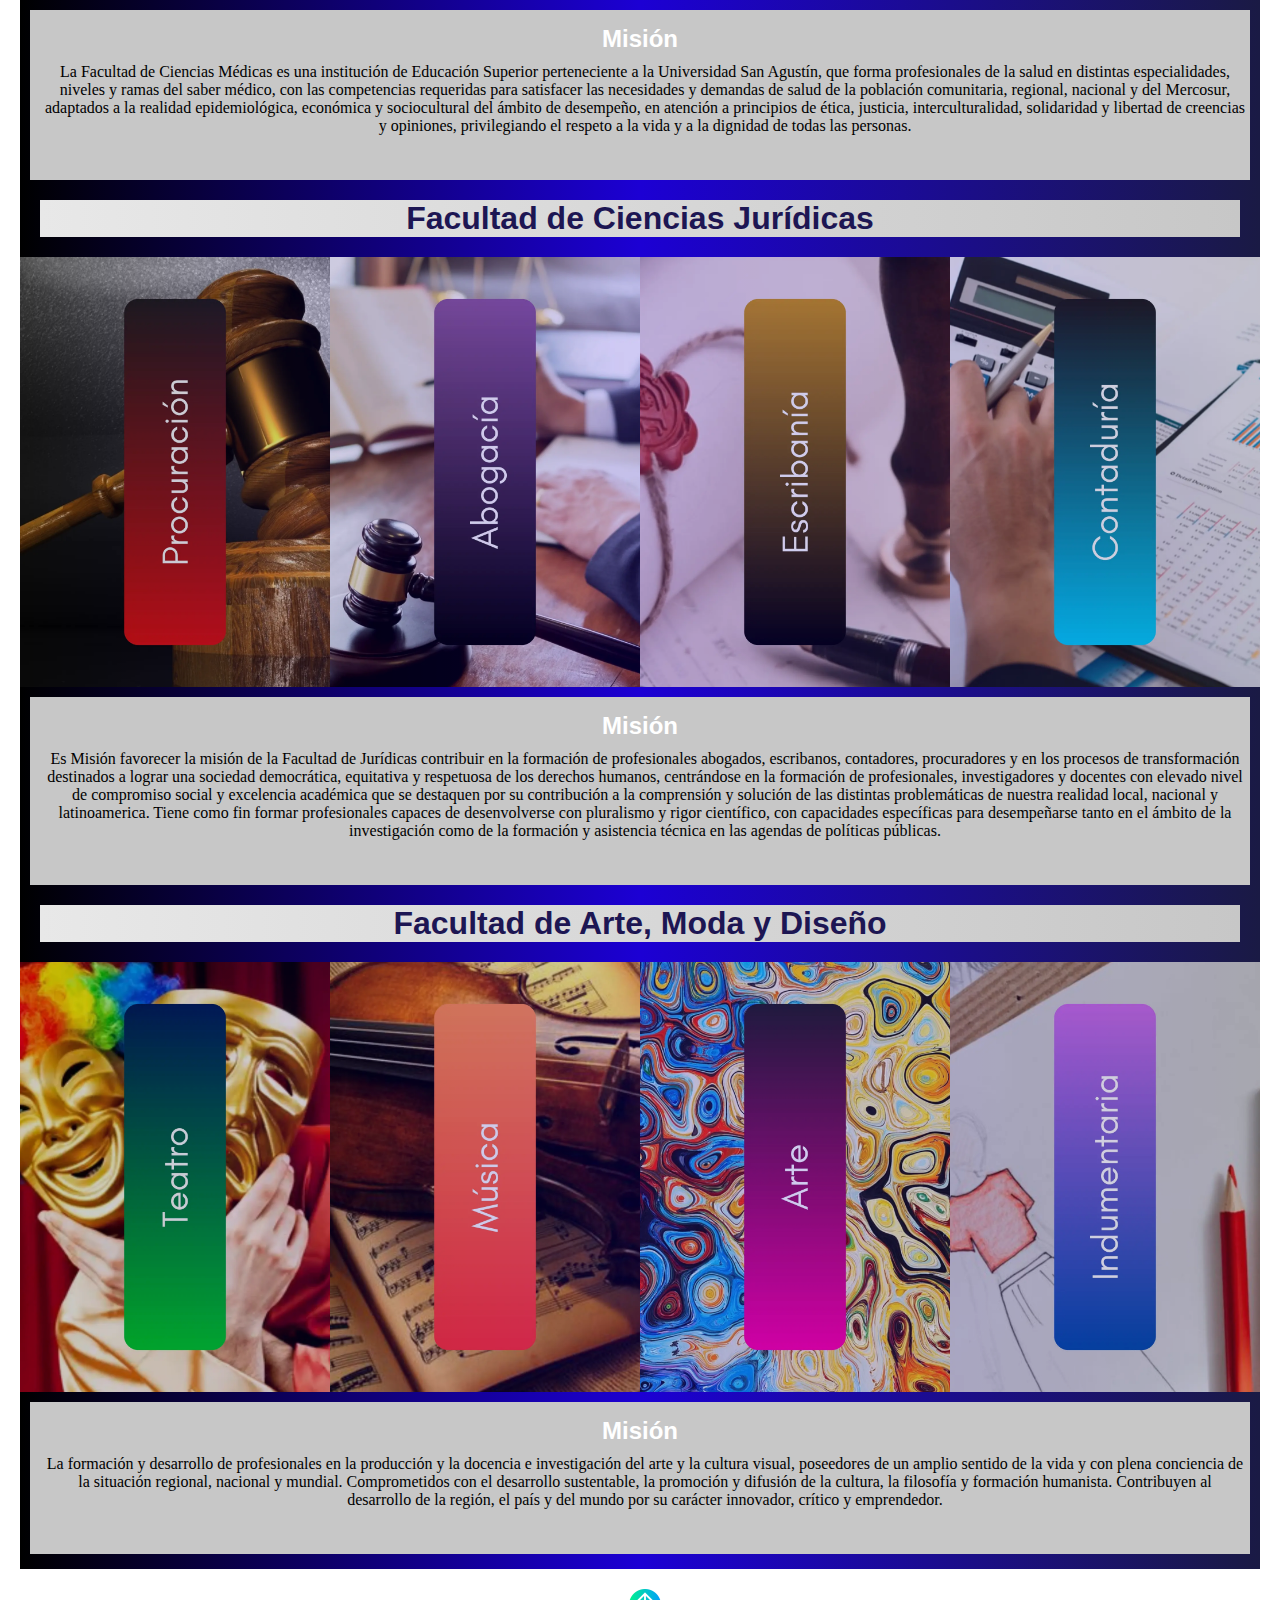
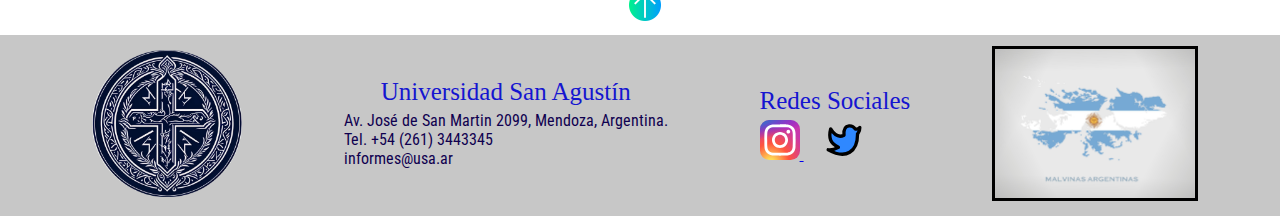
==== commit ae9df6c8: "Arreglo de Ortografía y sección grandes científicos" ====
--- a/pages/carrera.html
+++ b/pages/carrera.html
@@ -13,16 +13,18 @@
     <!--Bootstrap--> 
     <link href="https://cdn.jsdelivr.net/npm/bootstrap@5.3.0-alpha3/dist/css/bootstrap.min.css" rel="stylesheet" integrity="sha384-KK94CHFLLe+nY2dmCWGMq91rCGa5gtU4mk92HdvYe+M/SXH301p5ILy+dN9+nJOZ" crossorigin="anonymous">
 
-    <!--SCC Propio--> 
-    <link rel="stylesheet" href="../css/styles.css">
-
     <!--SEO--> 
     <meta name="description" content="Página Principal de la Oferta Educativa de la Universidad de San Agustín. Nos muestra las Facultades y Carreras disponibles.">
     <meta name="keywords" content="universidad, usa, salud, ingeniería, arte, diseño, jurídica, medicina, bioquimica, farmacia, odontología, arte, moda, indumentaria">
 
     <title>Facultades y Carreras | USA</title>
     <link rel="icon" href="../img/logocircular.webp">
+
+    <!--SCC Propio--> 
+    <link rel="stylesheet" href="../css/styles.css">
+
 </head>
+
 <body id="arriba">
     <header id="arriba" class="logo">
         <nav class="navbar navbar-expand-lg ">
@@ -32,7 +34,7 @@
                 <span class="navbar-toggler-icon"></span>
               </button>
               <div class="collapse navbar-collapse" id="navbarNav">
-                <ul class="navbar-nav">
+                <ul class="navbar-nav ms-auto mb-2 mb-lg-0">
                   <li class="nav-item">
                     <a class="nav-link" aria-current="page" href="../index.html">Inicio</a>
                   </li>
@@ -53,10 +55,11 @@
             </div>
           </nav>
     </header>
+
     <section>
         <h1>FACULTADES Y CARRERAS</h1>
 
-        <h2 class="titulosfacultad">¿Por qué estudiar en Universidad San Agustin?</h2>
+        <h2 class="titulosfacultad">¿Por qué estudiar en Universidad San Agustín?</h2>
         <p class="parrafocarrera"> <em>El compromiso, la educación, la perseverancia y la calidad</em> son los pilares que posicionan a la Universidad de San Agustín en el <strong>primer puesto de Universidades Públicas de Latinoamérica y en el Top 10 del mundo</strong>. Su gratuidad y su amplio abanico de Cursos y Carreras te permiten graduarte con la mejor enseñanza sin costo y posicionarte en el mundo profesional de la mejor manera. </p>
     </section>
   
@@ -103,7 +106,7 @@
       </section>
       <div class="mision">
         <h2 class="titulocarrera">Misión</h2>
-        <h3 class="textocarrera">Es Misión favorecer la misión de la Facultad de Jurídicas contribuir en la formación de profesionales abogados, escribanos, contadores, procuradores y en los procesos de transformación destinados a lograr una sociedad democrática, equitativa y respetuosa de los derechos humanos, centrándose en la formación de profesionales, investigadores y docentes con elevado nivel de compromiso social y excelencia académica que se destaquen por su contribución a la comprensión y solución de las distintas problemáticas de nuestra realidad local, nacional y latinoamerica. Tiene como fin formar profesionales capaces de desenvolverse con pluralismo y rigor científico, con capacidades específicas para desempeñarse tanto en el ámbito de la investigación como de la formación y asistencia técnica en las agendas de políticas públicas,.</h3>
+        <h3 class="textocarrera">Es Misión favorecer la misión de la Facultad de Jurídicas contribuir en la formación de profesionales abogados, escribanos, contadores, procuradores y en los procesos de transformación destinados a lograr una sociedad democrática, equitativa y respetuosa de los derechos humanos, centrándose en la formación de profesionales, investigadores y docentes con elevado nivel de compromiso social y excelencia académica que se destaquen por su contribución a la comprensión y solución de las distintas problemáticas de nuestra realidad local, nacional y latinoamerica. Tiene como fin formar profesionales capaces de desenvolverse con pluralismo y rigor científico, con capacidades específicas para desempeñarse tanto en el ámbito de la investigación como de la formación y asistencia técnica en las agendas de políticas públicas.</h3>
       </div>
       
       <section>
--- a/css/styles.css
+++ b/css/styles.css
@@ -58,6 +58,16 @@
   color: rgb(12, 12, 71);
 }
 
+.whatsapp {
+  position: fixed;
+  bottom: 15px;
+  right: 15px;
+}
+
+.whatsapp img {
+  width: 60px;
+}
+
 header {
   background-color: white;
   border: white;
@@ -66,14 +76,57 @@
   z-index: 1;
 }
 
-.whatsapp {
-  position: fixed;
-  bottom: 15px;
-  right: 15px;
-}
-
-.whatsapp img {
-  width: 60px;
+body {
+  font-family: "Roboto Condensed", sans-serif;
+}
+
+.body__parrafo {
+  color: black;
+  display: flex;
+  justify-content: center;
+  text-align: center;
+}
+
+.redsoc {
+  font-size: 1rem;
+  text-align: left;
+}
+
+.datos {
+  color: black;
+}
+
+footer {
+  display: flex;
+  flex-direction: row;
+  align-items: center;
+  justify-content: space-evenly;
+  flex-wrap: wrap;
+  background-color: rgb(199, 199, 199);
+}
+
+@media (max-width: 768px) {
+  footer {
+    flex-direction: column;
+    align-items: center;
+    justify-content: center;
+  }
+}
+.nav-link:hover {
+  color: blueviolet;
+  background-color: rgb(201, 201, 201);
+}
+
+.nav-link {
+  color: rgb(12, 12, 71);
+  text-align: center;
+}
+
+.socialmedia {
+  margin: 10px 10px;
+}
+.socialmedia img {
+  width: 40px;
 }
 
 header {
@@ -84,67 +137,6 @@
   z-index: 1;
 }
 
-body {
-  font-family: "Roboto Condensed", sans-serif;
-}
-
-.body__parrafo {
-  color: black;
-  display: flex;
-  justify-content: center;
-  text-align: center;
-}
-
-.redsoc {
-  font-size: 1rem;
-  text-align: left;
-}
-
-.datos {
-  color: black;
-}
-
-footer {
-  display: flex;
-  flex-direction: row;
-  align-items: center;
-  justify-content: space-evenly;
-  flex-wrap: wrap;
-  background-color: rgb(199, 199, 199);
-}
-
-@media (max-width: 768px) {
-  footer {
-    flex-direction: column;
-    align-items: center;
-    justify-content: center;
-  }
-}
-.nav-link:hover {
-  color: blueviolet;
-  background-color: rgb(201, 201, 201);
-}
-
-.nav-link {
-  color: rgb(12, 12, 71);
-  text-align: center;
-}
-
-.socialmedia {
-  margin: 10px 10px;
-}
-.socialmedia img {
-  width: 40px;
-}
-
-header {
-  background-color: white;
-  border: white;
-  position: sticky;
-  top: 0;
-  z-index: 1;
-}
-
 .logofooter {
   margin: 15px 10px;
 }
@@ -185,86 +177,6 @@
   text-align: center;
   max-width: 70vw;
   max-height: 70vh;
-}
-
-.arteymoda {
-  background-color: rgb(199, 199, 199);
-  padding: 10px;
-  margin: 5px, 5px;
-  border: solid 3px black;
-  justify-content: center;
-  align-items: center;
-}
-.arteymoda img {
-  width: 250px;
-  display: block;
-  margin: 0 auto;
-}
-.arteymoda ul {
-  margin-top: 15px;
-  margin-bottom: 15px;
-  text-align: center;
-  padding-left: 0rem;
-}
-
-.ingindex {
-  background-color: rgb(199, 199, 199);
-  padding: 10px;
-  margin: 5px, 5px;
-  border: solid 3px black;
-  justify-content: center;
-  align-items: center;
-}
-.ingindex img {
-  width: 250px;
-  display: block;
-  margin: 0 auto;
-}
-.ingindex ul {
-  margin-top: 15px;
-  margin-bottom: 15px;
-  text-align: center;
-  padding-left: 0rem;
-}
-
-.medindex {
-  background-color: rgb(199, 199, 199);
-  padding: 10px;
-  margin: 5px, 5px;
-  border: solid 3px black;
-  justify-content: center;
-  align-items: center;
-}
-.medindex img {
-  width: 250px;
-  display: block;
-  margin: 0 auto;
-}
-.medindex ul {
-  margin-top: 15px;
-  margin-bottom: 15px;
-  text-align: center;
-  padding-left: 0rem;
-}
-
-.jurindex {
-  background-color: rgb(199, 199, 199);
-  padding: 10px;
-  margin: 5px, 5px;
-  border: solid 3px black;
-  justify-content: center;
-  align-items: center;
-}
-.jurindex img {
-  width: 250px;
-  display: block;
-  margin: 0 auto;
-}
-.jurindex ul {
-  margin-top: 15px;
-  margin-bottom: 15px;
-  text-align: center;
-  padding-left: 0rem;
 }
 
 .titleca {
@@ -416,6 +328,16 @@
   font-family: Arial, Helvetica, sans-serif;
   color: #fbfbfb;
   font-weight: bold;
+}
+
+.title-noticia {
+  color: rgb(21, 21, 208);
+  font-weight: 400;
+  margin-bottom: 5px;
+  margin-left: 10px;
+  text-align: center;
+  font-size: 1.5rem;
+  font-family: Cambria, Cochin, Georgia, Times, "Times New Roman", serif;
 }
 
 .probando {
